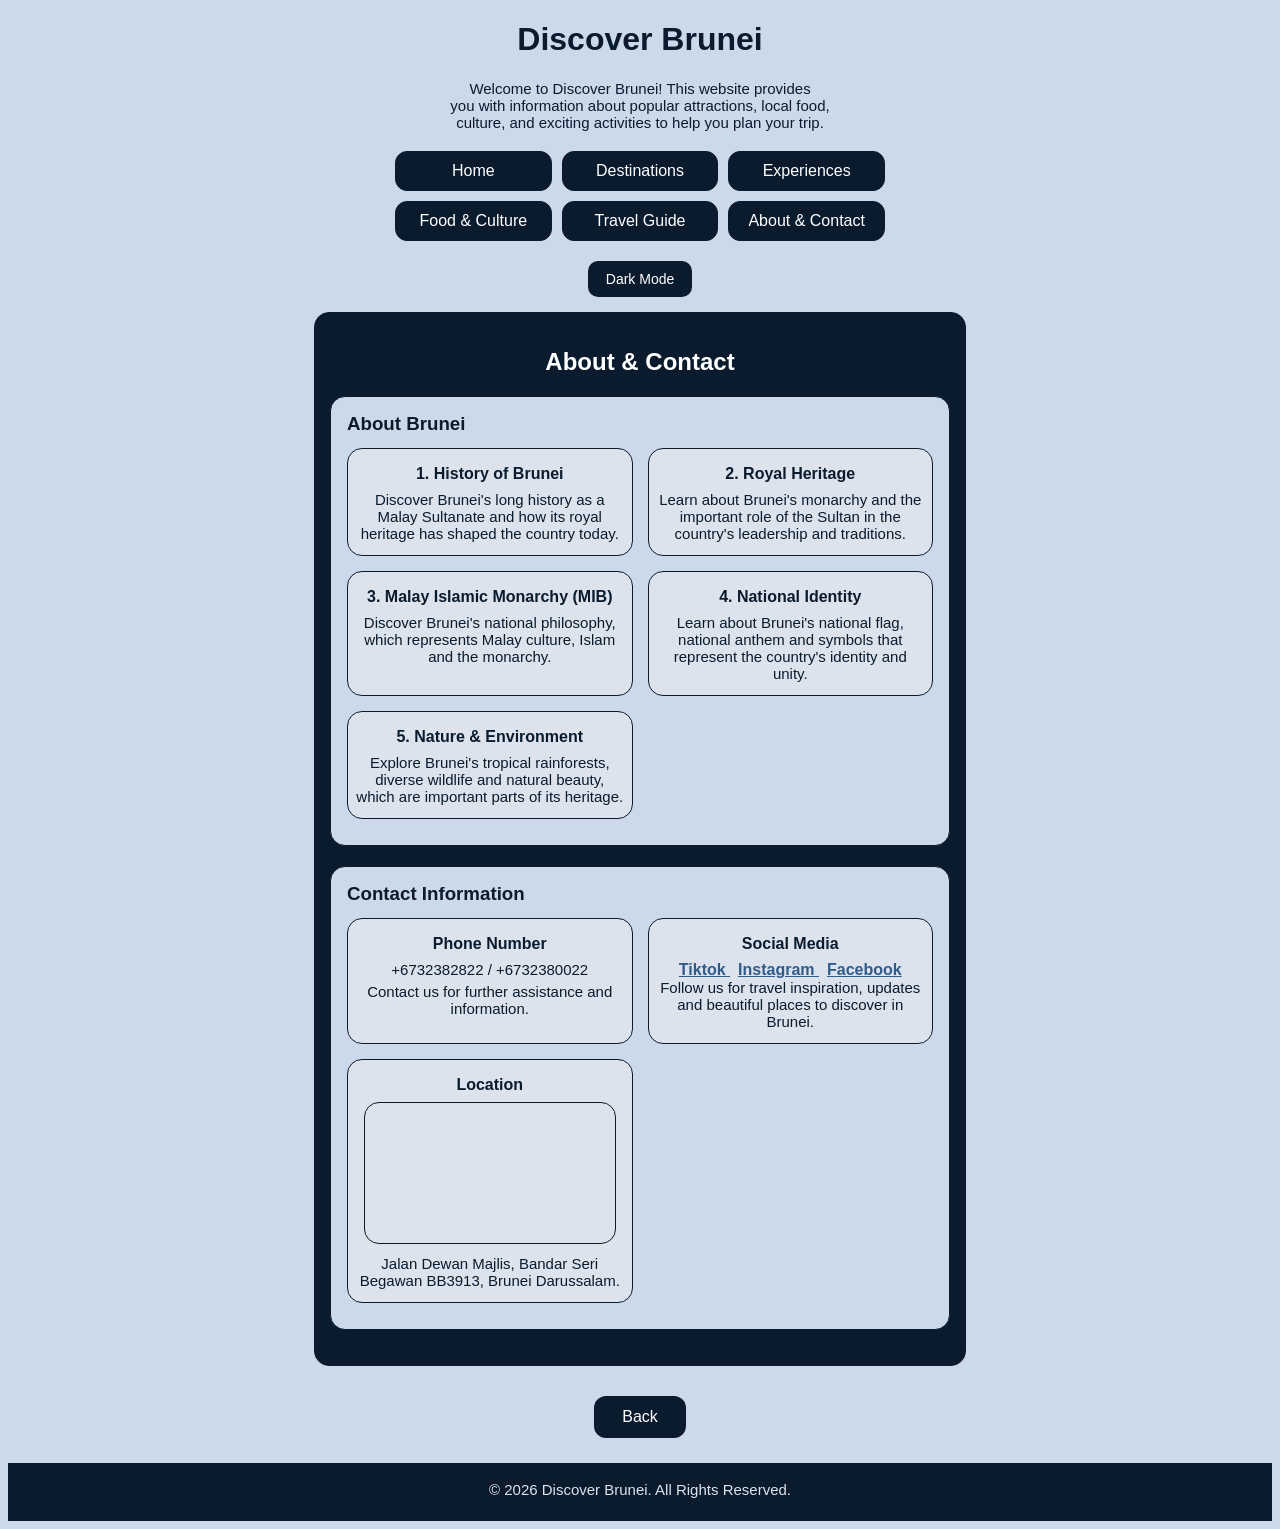
==== about&contact.html @ 8f4dcf85 "Update about&contact.html" ====
<!DOCTYPE html>
<html lang="en">
<head>
    <meta charset="UTF-8">
    <meta name="viewport" content="width=device-width, initial-scale=1.0">
    <link rel="stylesheet" href="style.css">
    <title>Discover Brunei</title>
</head>
<body>
    <header class="site-header">
        <h1>Discover Brunei</h1>
        <p>Welcome to Discover Brunei! This website provides<br>you with information about popular
        attractions, local food,<br>culture, and exciting activities to help you plan your trip.</p>
    </header>
    <nav class="navbar">
        <div class="navlinks">
        <a href="index.html">Home</a>
        <a href="destinations.html">Destinations</a>
        <a href="experiences.html">Experiences</a>
        <a href="food&culture.html">Food & Culture</a>
        <a href="travelguide.html">Travel Guide</a>
        <a href="about&contact.html">About & Contact</a>
        </div>
    </nav>
    <main>
        <section id="ac">
            <h2>About & Contact</h2>
            <div class="cover">
                <h3>About Brunei</h3>
                <div class="ac-container">
                    <div class="ac-box">
                        <h4>1. History of Brunei</h4>
                        <p>Discover Brunei's long history as a Malay Sultanate and
                            how its royal heritage has shaped the country today.</p>
                    </div>

                    <div class="ac-box">
                        <h4>2. Royal Heritage</h4>
                        <p>Learn about Brunei's monarchy and the important role of 
                            the Sultan in the country's leadership and traditions.</p>
                    </div>

                    <div class="ac-box">
                        <h4>3. Malay Islamic Monarchy (MIB)</h4>
                        <p>Discover Brunei's national philosophy, which represents Malay
                            culture, Islam and the monarchy.</p>
                    </div>

                    <div class="ac-box">
                        <h4>4. National Identity</h4>
                        <p>Learn about Brunei's national flag, national anthem and 
                            symbols that represent the country's identity and unity.</p>
                    </div>

                    <div class="ac-box">
                        <h4>5. Nature & Environment</h4>
                        <p>Explore Brunei's tropical rainforests, diverse wildlife and 
                            natural beauty, which are important parts of its heritage.</p>
                    </div>
                </div>
            </div>

            <div class="cover">
            <h3>Contact Information</h3>
                <div class="ac-container">
                    <div class="ac-box">
                        <h4>Phone Number</h4>
                        <p>+6732382822 / +6732380022</p>
                        <p>Contact us for further assistance and information.</p>
                    </div>

                    <div class="ac-box">
                        <h4>Social Media</h4>
                        <a href="https://www.tiktok.com/@bruneitourism?is_from_webapp=1&sender_device=pc">
                            Tiktok
                        </a>
                        <a href="https://www.instagram.com/info.bruneitourism?utm_source=ig_web_button_share_sheet&psln=ZDNlZDc0MzIxNw==" target="_blank">
                            Instagram
                        </a>
                        <a href="https://www.facebook.com/BruneiTourismOfficial/">
                            Facebook
                        </a>
                        <p>Follow us for travel inspiration, updates and beautiful places to discover in Brunei.</p>
                    </div>

                    <div class="ac-box">
                        <h4>Location</h4>
                        <iframe src="https://www.google.com/maps/embed?pb=!1m18!1m12!1m3!1d3975.1223662622187!2d114.94158282398391!3d4.91918730000001!2m3!1f0!2f0!3f0!3m2!1i1024!2i768!4f13.1!3m3!1m2!1s0x3222f51ebf1fda1f%3A0x340a37b8029f929d!2sMinistry%20of%20Primary%20Resources%20%26%20Tourism!5e0!3m2!1sen!2sbn!4v1793869012084!5m2!1sen!2sbn" 
                        width="600" height="450" allowfullscreen="" loading="lazy" referrerpolicy="strict-origin-when-cross-origin"></iframe>
                        <p>Jalan Dewan Majlis, Bandar Seri Begawan BB3913, Brunei Darussalam.</p>
                    </div>
                </div>
            </div>   
        </section>
    </main>

    <a href="travelguide.html" class="back-btn">Back</a>

                
    <footer>
        <p>&copy; 2026 Discover Brunei. All Rights Reserved.</p>
    </footer>

    <script src="script.js"></script>
</body>
</html>
---- style.css ----
body{
    font-family: arial, sans-serif;
    text-align: center;
    background: #cbd9eb;
    color: #0a1b2e;
}

section{
    margin: 0 auto 20px;
    border-radius: 15px;
    padding: 15px;
    background: #0a1b2e; 
    text-align: center;
    width: 620px;
    height: fit-content;
    border: 1px solid #0a1b2e;
    color: white;
}

.left{
    text-align: left;
}

.big{
    width: 560px;
    height: 290px;
}

.small, iframe{
    width: 250px;
    height: 140px;
}

.district-container, .place-container, .experience-container, .fc-container, .ac-container, .guide-container{
    display: grid;
    grid-template-columns: repeat(2, 1fr);
    gap: 15px;
    margin: 0 auto 10px;
    padding: 8px;
    
}

.ac-container a{
    color: #315b8a;
    font-weight: bold;
    text-decoration: underline;
    margin: 0 4px;
}

.ac-container a:hover{
    color: #0a1b2e;
}

.cover, .cover1{
    border: 1px solid #0a1b2e;
    padding: 8px;
    border-radius: 15px;
    margin: 0 auto 20px;
    background: #cbd9eb;
    color: #0a1b2e;
}

.fc-box, .experience-box, .place-box, .ac-box, .ac-box1, .guide-box{
    border: 1px solid #0a1b2e;
    padding: 8px;
    border-radius: 15px;
    color: #0a1b2e;
    background: #dce3ec;
}

.district-box{
    border: 1px solid #0a1b2e;
    margin: 0;
    padding: 8px;
    border-radius: 15px;
    color: #0a1b2e;
    background: #dce3ec;
}

.sens{
    border-radius: 15px;
    padding: 8px;
    border: 1px solid #0a1b2e;
    height: fit-content;
    background: #cbd9eb;
    color: #0a1b2e;

}

.navbar{
    margin: 20px auto;
    width: 490px;
}

.navlinks{
    display: grid;
    grid-template-columns: repeat(3, 1fr);
    gap: 10px;
}

.navlinks a{
    text-decoration: none;
    border: 1px solid #0a1b2e;
    border-radius: 12px;
    padding: 10px;
    text-align: center;
    background: #0a1b2e;
    color: white;
}

.navlinks a:hover{
    background: #294766;
}

h5{
    font-size: 16px;
    font-family: arial;
}

h3{
    font-family:'Gill Sans', 'Gill Sans MT', Calibri, 'Trebuchet MS', sans-serif;
    padding-left: 8px;
}

h3, h5{
    text-align: left;
    margin: 0 auto 5px;
    margin-top: 8px;
}

h4{
    text-align: center;
    margin: 8px;
}

p{
    margin: 0 auto 5px;
    font-size: 15px;
}

.next-btn, .back-btn{
    display: inline-block;
    background: #0a1b2e;
    color: white;
    padding: 12px 28px;
    border-radius: 12px;
    text-decoration: none;
    margin: 10px 0;
    margin-bottom: 25px;
}

.next-btn:hover, .back-btn:hover{
    background: #294766;
}

img, iframe{
    border: 1px solid #0a1b2e;
    border-radius: 15px;
    margin: 0 auto 7px;
}

footer{
    padding: 18px;
    color: #dce3ec;
    background: #0a1b2e;
}

.button-container{
    display: flex;
    justify-content: center;
    gap: 12px;
}

.theme-btn{
    background: #0a1b2e;
    color: white;
    border: none;
    padding: 10px 18px;
    border-radius: 10px;
    cursor: pointer;
    margin-bottom: 15px;
    font-size: 14px;

}

.theme-btn:hover{
    background: #294766;
}

/* DARK MODE COLOURS */

body.dark-mode{
    background: #0b1926;
    color: #eaf2f8;
}

body.dark-mode section{
    background: #172d40;
    color: white;
    border-color: #49677f;
}

body.dark-mode .cover,
body.dark-mode .cover1,
body.dark-mode .sens{
    background: #23445c;
    color: white;
    border-color: #49677f;
}

body.dark-mode .fc-box,
body.dark-mode .experience-box,
body.dark-mode .place-box,
body.dark-mode .ac-box,
body.dark-mode .ac-box1,
body.dark-mode .guide-box,
body.dark-mode .district-box{
    background: #315873;
    color: white;
    border-color: #58758C;
}

body.dark-mode .navlinks a{
    background: #23445c;
    color: white;
    border-color: #49677f;
}

body.dark-mode .navlinks a:hover{
    background: #315873;
}

body.dark-mode .ac-container a{
    color: #b8d5ea;
}

body.dark-mode .ac-container a:hover{
    color: white;
}

body.dark-mode img,
body.dark-mode iframe{
    border-color: #58758c;
}

body.dark-mode footer{
    background: #07121c;
    color: #eaf2f8;
}

/* DARK MODE BUTTONS */

body.dark-mode .theme-btn,
body.dark-mode .next-btn,
body.dark-mode .back-btn{
    background: #315873;
    color: white;
}

body.dark-mode .theme-btn:hover,
body.dark-mode .next-btn:hover,
body.dark-mode .back-btn:hover{
    background: #496f8a;
}

/* 2. IMAGE ENLARGEMENT / ZOOM */

main img{
    cursor: pointer;
    transition: transform 0.3s ease;
}

main img:hover{
    transform: scale(1.03);
}

.image-box{
    display: none;
    position: fixed;
    z-index: 1000;
    top: 0;
    left: 0;
    width: 100%;
    height: 100%;
    background: rgba(0, 0, 0, 0.85);
    justify-content: center;
    align-items: center;
}

.image-box.show{
    display: flex;
}

.enlarged-image{
    max-width: 90%;
    max-height: 85%;
    object-fit: contain;
    border-radius: 10px;
}

.close-btn{
    position: absolute;
    top: 20px;
    right: 30px;
    background: #cbd9eb;
    color: #0a1b2e;
    border: none;
    border-radius: 50%;
    font-size: 30px;
    width: 40px;
    height: 40px;
    cursor: pointer;
}

/* 3. BACK-TO-TOP BUTTON */

.top-btn{
    display: none;
    position: fixed;
    bottom: 25px;
    right: 25px;
    background: #0a1b2e;
    color: white;
    border: none;
    border-radius: 10px;
    padding: 12px 18px;
    font-size: 22px;
    font-family: Arial, sans-serif;
    cursor: pointer;
    z-index: 999;
}

.top-btn.show{
    display: block;
}

.top-btn:hover{
    background: #294766;
}

body.dark-mode .top-btn{
    background: #cbd9eb;
    color: #0a1b2e;
}

body.dark-mode .top-btn:hover{
    background: #dce3ec;
}
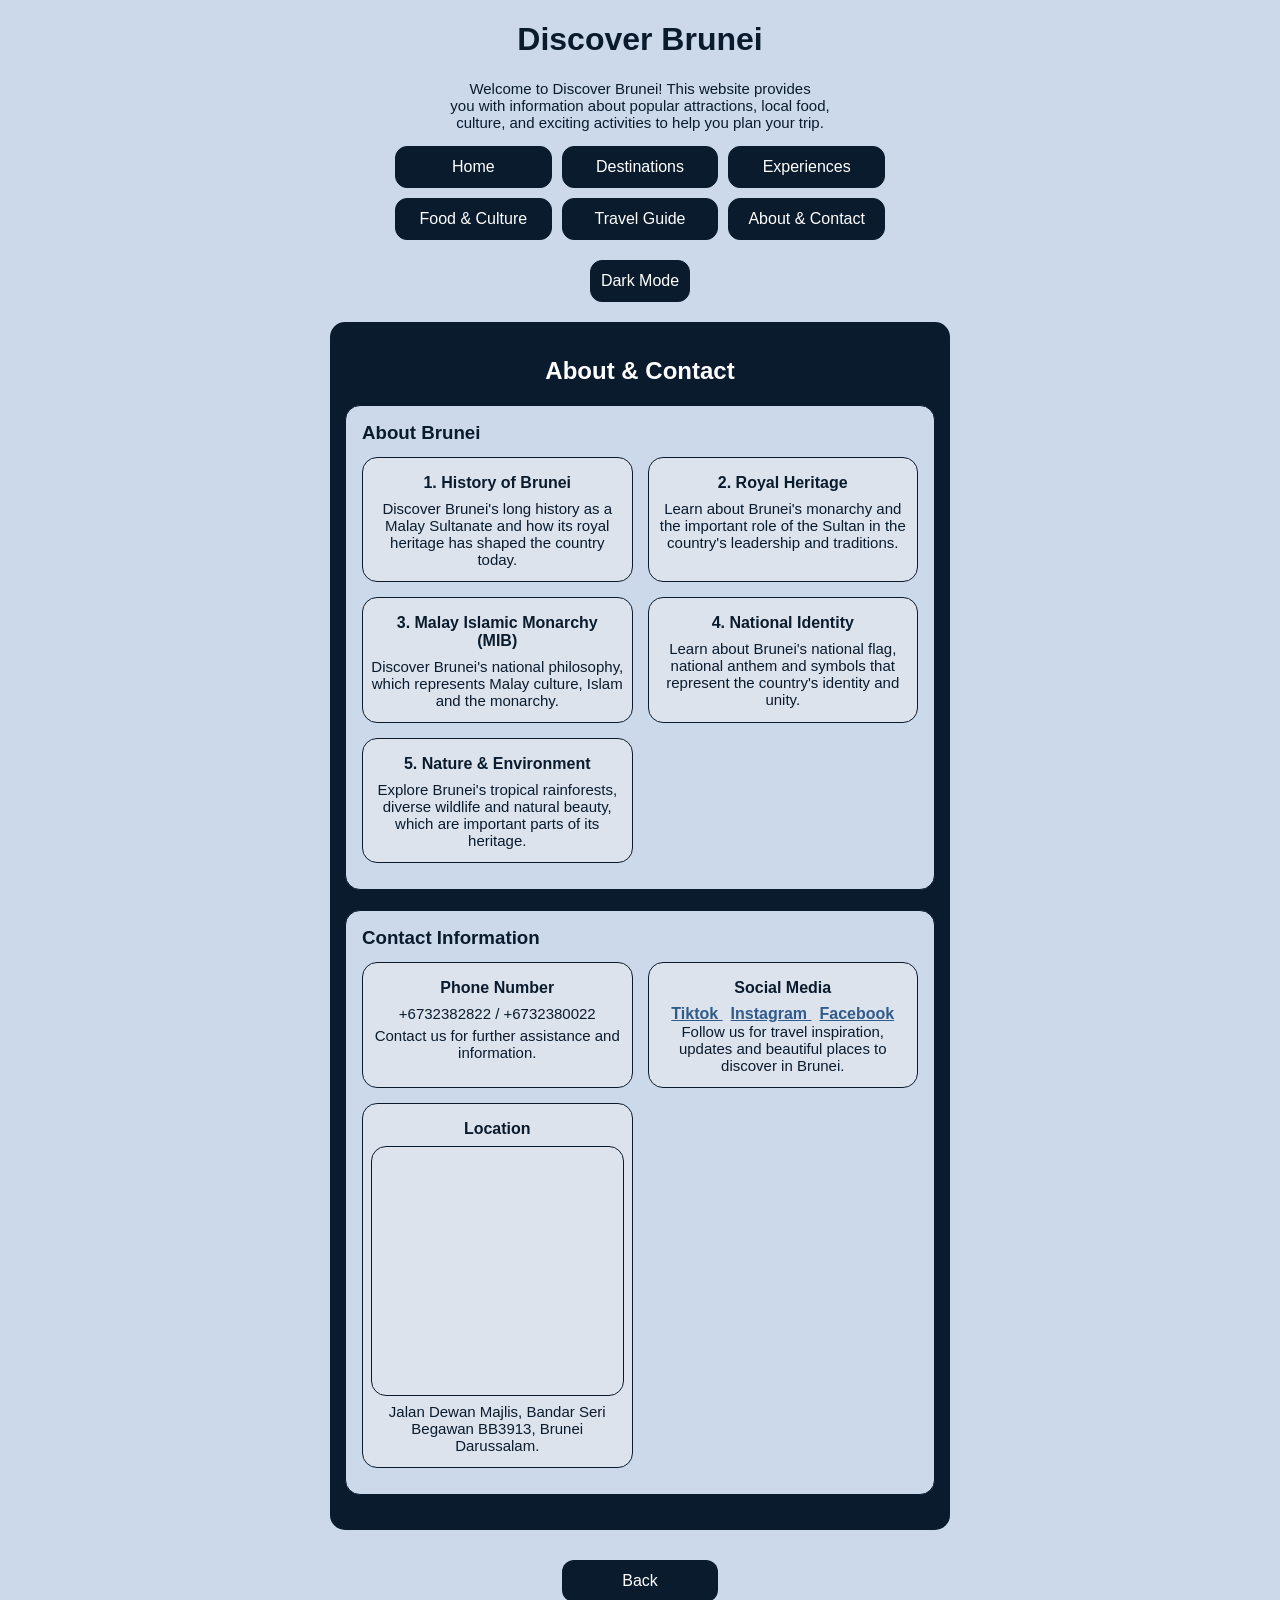
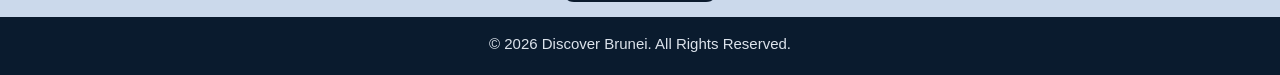
==== commit 8bd2b589: "Update about&contact.html" ====
--- a/about&contact.html
+++ b/about&contact.html
@@ -86,15 +86,15 @@
                     <div class="ac-box">
                         <h4>Location</h4>
                         <iframe src="https://www.google.com/maps/embed?pb=!1m18!1m12!1m3!1d3975.1223662622187!2d114.94158282398391!3d4.91918730000001!2m3!1f0!2f0!3f0!3m2!1i1024!2i768!4f13.1!3m3!1m2!1s0x3222f51ebf1fda1f%3A0x340a37b8029f929d!2sMinistry%20of%20Primary%20Resources%20%26%20Tourism!5e0!3m2!1sen!2sbn!4v1793869012084!5m2!1sen!2sbn" 
-                        width="600" height="450" allowfullscreen="" loading="lazy" referrerpolicy="strict-origin-when-cross-origin"></iframe>
+                        allowfullscreen loading="lazy" referrerpolicy="strict-origin-when-cross-origin"></iframe>
                         <p>Jalan Dewan Majlis, Bandar Seri Begawan BB3913, Brunei Darussalam.</p>
                     </div>
                 </div>
             </div>   
         </section>
+
+        <a href="travelguide.html" class="back-btn">Back</a>
     </main>
-
-    <a href="travelguide.html" class="back-btn">Back</a>
 
                 
     <footer>
--- a/style.css
+++ b/style.css
@@ -1,19 +1,32 @@
+html, body{
+    min-height: 100%;
+    margin: 0;
+}
+
 body{
-    font-family: arial, sans-serif;
+    font-family: Arial, Helvetica, sans-serif;
     text-align: center;
     background: #cbd9eb;
     color: #0a1b2e;
+    min-height: 100vh;
+    display: flex;
+    flex-direction: column;
+}
+
+main{
+    flex: 1 0 auto;
 }
 
 section{
-    margin: 0 auto 20px;
+    margin: 10px auto 20px;
     border-radius: 15px;
     padding: 15px;
-    background: #0a1b2e; 
+    background: #0a1b2e;
     text-align: center;
     width: 620px;
     height: fit-content;
-    border: 1px solid #0a1b2e;
+    box-sizing: border-box;
+    border: 1px sloid #0a1b2e;
     color: white;
 }
 
@@ -26,18 +39,26 @@
     height: 290px;
 }
 
-.small, iframe{
+.small{
     width: 250px;
     height: 140px;
 }
 
+.ac-box iframe{
+    width: 100%;
+    height: 250px;
+    display: block;
+    margin: 0 auto 7px;
+    box-sizing: border-box;
+}
+
 .district-container, .place-container, .experience-container, .fc-container, .ac-container, .guide-container{
     display: grid;
-    grid-template-columns: repeat(2, 1fr);
+    grid-template-columns: repeat(2, minmax(0, 1fr));
     gap: 15px;
     margin: 0 auto 10px;
     padding: 8px;
-    
+    box-sizing: border-box;
 }
 
 .ac-container a{
@@ -84,11 +105,12 @@
     height: fit-content;
     background: #cbd9eb;
     color: #0a1b2e;
-
-}
+}
+
+/* NAVIGATION */
 
 .navbar{
-    margin: 20px auto;
+    margin: 10px auto;
     width: 490px;
 }
 
@@ -99,10 +121,15 @@
 }
 
 .navlinks a{
+    display: flex;
+    align-items: center;
+    justify-content: center;
     text-decoration: none;
     border: 1px solid #0a1b2e;
     border-radius: 12px;
     padding: 10px;
+    height: 42px;
+    box-sizing: border-box;
     text-align: center;
     background: #0a1b2e;
     color: white;
@@ -111,6 +138,8 @@
 .navlinks a:hover{
     background: #294766;
 }
+
+/* HEADINGS AND TEXT */
 
 h5{
     font-size: 16px;
@@ -118,7 +147,7 @@
 }
 
 h3{
-    font-family:'Gill Sans', 'Gill Sans MT', Calibri, 'Trebuchet MS', sans-serif;
+    font-family: 'Gill Sans', 'Gill Sans MT', Calibri, 'Trebuchet MS', sans-serif;
     padding-left: 8px;
 }
 
@@ -138,21 +167,48 @@
     font-size: 15px;
 }
 
+/* NEXT AND BACK BUTTONS */
+
 .next-btn, .back-btn{
-    display: inline-block;
+    display: inline-flex;
+    align-items: center;
+    justify-content: center;
     background: #0a1b2e;
     color: white;
-    padding: 12px 28px;
+    width: calc((490px - 20px) / 3);
+    height: 42px;
+    box-sizing: border-box;
+    padding: 10px;
     border-radius: 12px;
     text-decoration: none;
-    margin: 10px 0;
-    margin-bottom: 25px;
+    text-align: center;
+    margin: 10px 0 15px;
 }
 
 .next-btn:hover, .back-btn:hover{
     background: #294766;
 }
 
+/* DARK AND LIGHT MODE BUTTON */
+
+.theme-btn{
+    display: inline-block;
+    align-self: center;
+    width: fit-content;
+    height: 42px;
+    box-sizing: border-box;
+    background: #0a1b2e;
+    color: white;
+    border: 1px solid #0a1b2e;
+    padding: 10px;
+    border-radius: 12px;
+    cursor: pointer;
+    margin: 10px auto;
+    font-size: 16px;
+}
+
+/* IMAGES */
+
 img, iframe{
     border: 1px solid #0a1b2e;
     border-radius: 15px;
@@ -160,31 +216,21 @@
 }
 
 footer{
+    box-sizing: border-box;
+    width: 100%;
     padding: 18px;
+    margin: 0;
     color: #dce3ec;
     background: #0a1b2e;
 }
+
+/* BUTTON CONTAINER */
 
 .button-container{
     display: flex;
     justify-content: center;
     gap: 12px;
-}
-
-.theme-btn{
-    background: #0a1b2e;
-    color: white;
-    border: none;
-    padding: 10px 18px;
-    border-radius: 10px;
-    cursor: pointer;
-    margin-bottom: 15px;
-    font-size: 14px;
-
-}
-
-.theme-btn:hover{
-    background: #294766;
+    margin: 10px auto 30px;
 }
 
 /* DARK MODE COLOURS */
@@ -244,20 +290,24 @@
 }
 
 body.dark-mode footer{
-    background: #07121c;
+    background: #23445c;
     color: #eaf2f8;
 }
 
 /* DARK MODE BUTTONS */
 
-body.dark-mode .theme-btn,
+body.dark-mode .theme-btn{
+    background: #23445c;
+    color: white;
+    border: 1px solid #49677f;
+}
+
 body.dark-mode .next-btn,
 body.dark-mode .back-btn{
     background: #315873;
     color: white;
 }
 
-body.dark-mode .theme-btn:hover,
 body.dark-mode .next-btn:hover,
 body.dark-mode .back-btn:hover{
     background: #496f8a;
@@ -291,25 +341,38 @@
     display: flex;
 }
 
+/* IMAGE WRAPPER AND CLOSE BUTTON */
+.image-wrapper{
+    position: relative;
+    display: inline-block;
+    width: 90%;
+    max-width: 90%;
+    max-height: 90vh;
+}
+
 .enlarged-image{
-    max-width: 90%;
-    max-height: 85%;
+    display: block;
+    width: 100%;
+    max-width: 100%;
+    max-height: 85vh;
+    height: auto;
     object-fit: contain;
-    border-radius: 10px;
+    margin: 0;
 }
 
 .close-btn{
     position: absolute;
-    top: 20px;
-    right: 30px;
+    top: 8px;
+    right: 8px;
     background: #cbd9eb;
     color: #0a1b2e;
     border: none;
     border-radius: 50%;
-    font-size: 30px;
+    font-size: 25px;
     width: 40px;
     height: 40px;
     cursor: pointer;
+    z-index: 1001;
 }
 
 /* 3. BACK-TO-TOP BUTTON */
@@ -323,7 +386,10 @@
     color: white;
     border: none;
     border-radius: 10px;
-    padding: 12px 18px;
+    width: 55px;
+    height: 85px;
+    box-sizing: border-box;
+    padding: 5px 15px;
     font-size: 22px;
     font-family: Arial, sans-serif;
     cursor: pointer;
@@ -345,4 +411,112 @@
 
 body.dark-mode .top-btn:hover{
     background: #dce3ec;
-}+}
+
+/* MOBILE VIEW */
+
+@media screen and (max-width: 600px){
+
+    body{
+        width: 100%;
+        min-width: 700px;
+        zoom: 0.60;
+    }
+
+    section{
+        width: 620px;
+    }
+
+    .navbar{
+        width: 490px;
+    }
+
+    .navlinks{
+        grid-template-columns: repeat(3, 1fr);
+        gap: 10px;
+    }
+
+    .navlinks a{
+        height: 50px;
+        font-size: 17px;
+        padding: 14px 8px;
+    }
+
+    .theme-btn{
+        width: 560px;
+        height: 50px;
+        box-sizing: border-box;
+        padding: 12px;
+        font-size: 16px;
+    }
+
+    .next-btn, .back-btn{
+        height: 50px;
+        width: calc((490px - 20px) / 3);
+    }
+
+    /* BACK-TO-TOP BUTTON - MOBILE */
+
+    .top-btn{
+        font-size: 28px;
+        width: 75px;
+        height: 90px;
+        box-sizing: border-box;
+        padding: 5px 15px;
+        right: 15px;
+        bottom: 15px;
+    }
+
+    /* IMAGE CLOSE BUTTON - MOBILE */
+
+    .image-wrapper{
+        position: relative;
+        display: block;
+        width: 90vw;
+        max-width: 90vw;
+        max-height: 85vh;
+    }
+
+    .enlarged-image{
+        display: block;
+        width: 100%;
+        max-width: 100%;
+        max-height: 85vh;
+        height: auto;
+        object-fit: contain;
+        margin: 0;
+    }
+
+    .close-btn{
+        position: absolute;
+        top: 8px;
+        right: 8px;
+        z-index: 1001;
+    }
+
+    footer{
+        box-sizing: border-box;
+        width: 100%;
+        padding: 25px 15px;
+        margin: 0;
+        font-size: 15px;
+    }
+
+    h3{
+        font-family: Arial;
+    }
+
+    p{
+        font-size: 16px;
+    }
+}
+
+@media (hover: hover) and (pointer: fine){
+    .theme-btn:hover{
+        background: #294766;
+    }
+
+    body.dark-mode .theme-btn:hover{
+        background: #315873;
+    }
+}
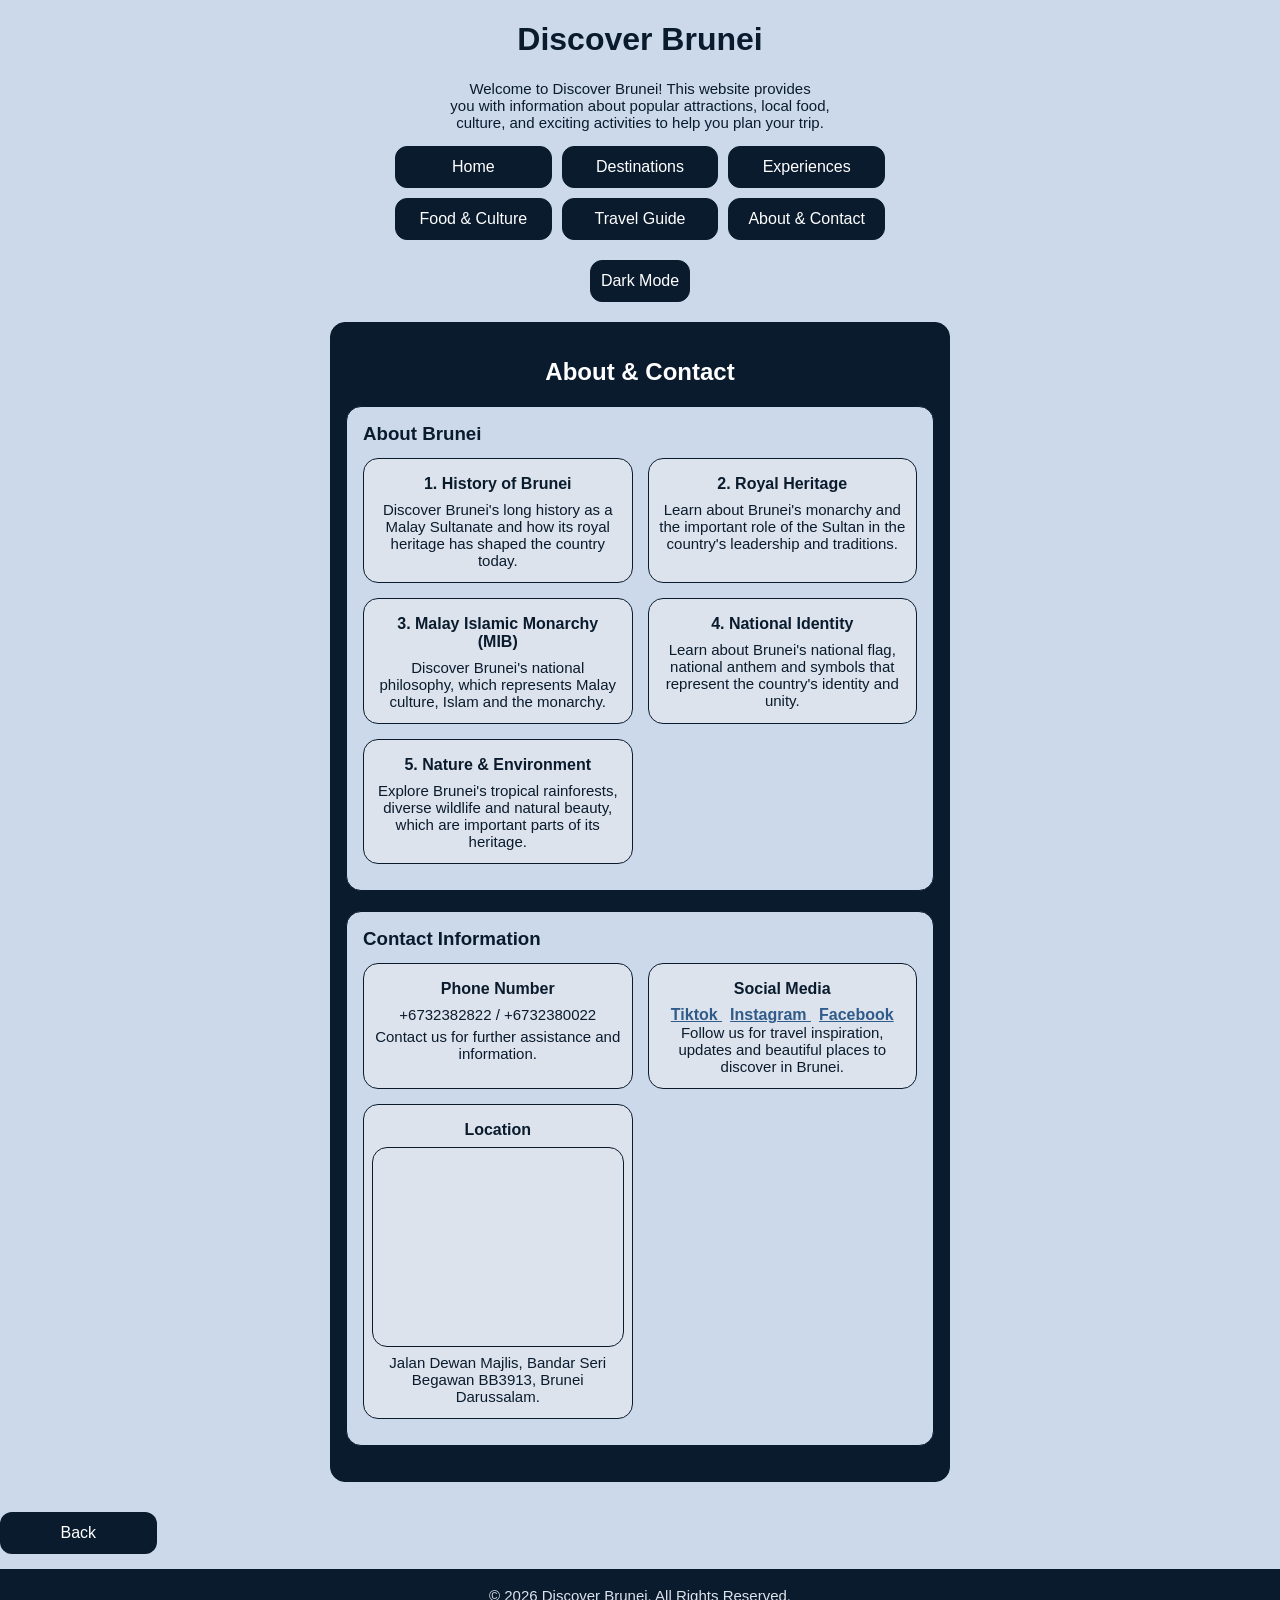
==== commit c498438e: "Update about&contact.html" ====
--- a/about&contact.html
+++ b/about&contact.html
@@ -85,16 +85,19 @@
 
                     <div class="ac-box">
                         <h4>Location</h4>
-                        <iframe src="https://www.google.com/maps/embed?pb=!1m18!1m12!1m3!1d3975.1223662622187!2d114.94158282398391!3d4.91918730000001!2m3!1f0!2f0!3f0!3m2!1i1024!2i768!4f13.1!3m3!1m2!1s0x3222f51ebf1fda1f%3A0x340a37b8029f929d!2sMinistry%20of%20Primary%20Resources%20%26%20Tourism!5e0!3m2!1sen!2sbn!4v1793869012084!5m2!1sen!2sbn" 
-                        allowfullscreen loading="lazy" referrerpolicy="strict-origin-when-cross-origin"></iframe>
+                        <iframe src="https://www.google.com/maps/embed?pb=!1m18!1m12!1m3!1d3975.1223662622187!2d114.
+                        94158282398391!3d4.91918730000001!2m3!1f0!2f0!3f0!3m2!1i1024!2i768!4f13.1!3m3!1m2!1s0x3222f5
+                        1ebf1fda1f%3A0x340a37b8029f929d!2sMinistry%20of%20Primary%20Resources%20%26%20Tourism!5e0!3m
+                        2!1sen!2sbn!4v1793869012084!5m2!1sen!2sbn" 
+                        width="600" height="450" allowfullscreen="" loading="lazy" referrerpolicy="strict-origin-when-cross-origin"></iframe>
                         <p>Jalan Dewan Majlis, Bandar Seri Begawan BB3913, Brunei Darussalam.</p>
                     </div>
                 </div>
             </div>   
         </section>
+    </main>
 
-        <a href="travelguide.html" class="back-btn">Back</a>
-    </main>
+    <a href="travelguide.html" class="back-btn">Back</a>
 
                 
     <footer>
--- a/style.css
+++ b/style.css
@@ -4,7 +4,7 @@
 }
 
 body{
-    font-family: Arial, Helvetica, sans-serif;
+    font-family: arial, sans-serif;
     text-align: center;
     background: #cbd9eb;
     color: #0a1b2e;
@@ -26,7 +26,7 @@
     width: 620px;
     height: fit-content;
     box-sizing: border-box;
-    border: 1px sloid #0a1b2e;
+    border: 1px solid #0a1b2e;
     color: white;
 }
 
@@ -46,7 +46,7 @@
 
 .ac-box iframe{
     width: 100%;
-    height: 250px;
+    height: 200px;
     display: block;
     margin: 0 auto 7px;
     box-sizing: border-box;
@@ -205,6 +205,10 @@
     cursor: pointer;
     margin: 10px auto;
     font-size: 16px;
+}
+
+.theme-btn:hover{
+    background: #294766;
 }
 
 /* IMAGES */
@@ -300,6 +304,10 @@
     background: #23445c;
     color: white;
     border: 1px solid #49677f;
+}
+
+body.dark-mode .theme-btn:hover{
+    background: #315873;
 }
 
 body.dark-mode .next-btn,
@@ -471,17 +479,18 @@
 
     .image-wrapper{
         position: relative;
-        display: block;
-        width: 90vw;
+        display: inline-block;
+        width: fit-content;
+        height: fit-content;
         max-width: 90vw;
         max-height: 85vh;
     }
 
     .enlarged-image{
         display: block;
-        width: 100%;
-        max-width: 100%;
+        max-width: 90vw;
         max-height: 85vh;
+        width: auto;
         height: auto;
         object-fit: contain;
         margin: 0;
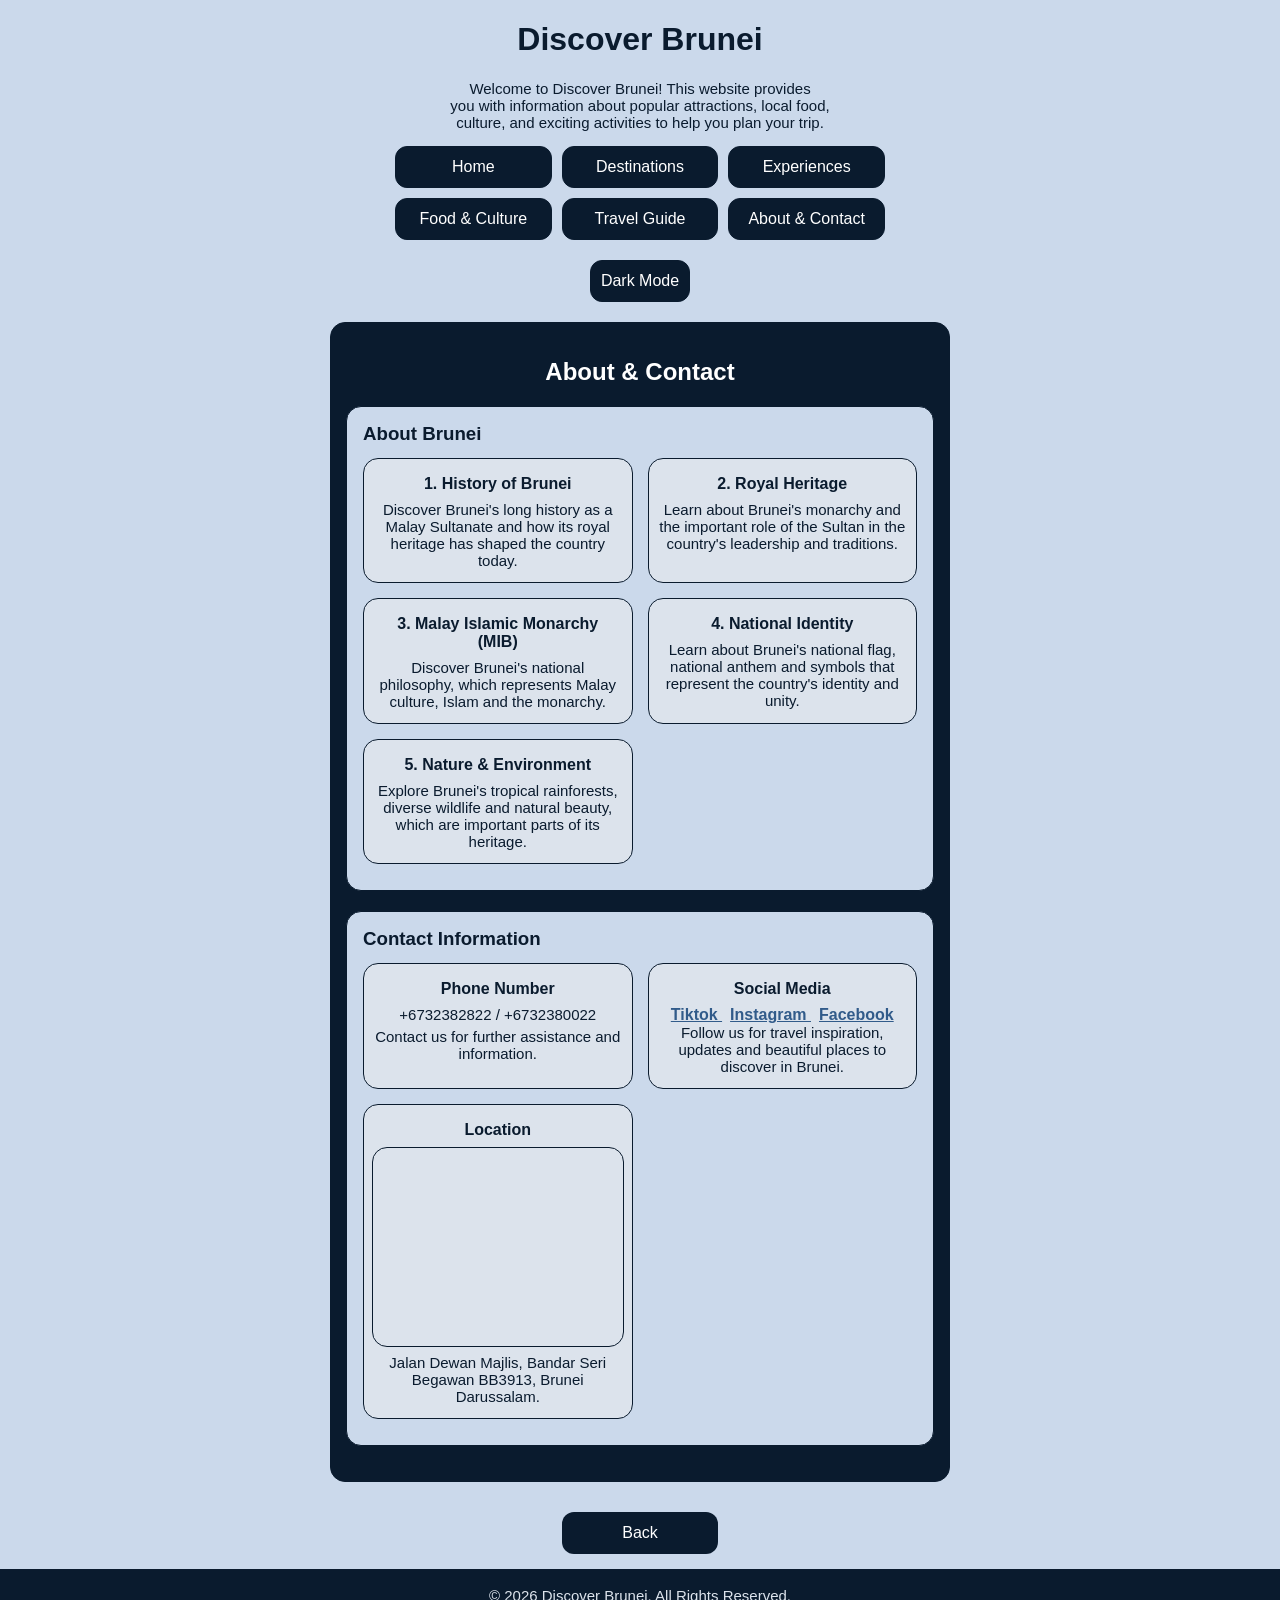
==== commit 0d424785: "Update about&contact.html" ====
--- a/about&contact.html
+++ b/about&contact.html
@@ -85,11 +85,8 @@
 
                     <div class="ac-box">
                         <h4>Location</h4>
-                        <iframe src="https://www.google.com/maps/embed?pb=!1m18!1m12!1m3!1d3975.1223662622187!2d114.
-                        94158282398391!3d4.91918730000001!2m3!1f0!2f0!3f0!3m2!1i1024!2i768!4f13.1!3m3!1m2!1s0x3222f5
-                        1ebf1fda1f%3A0x340a37b8029f929d!2sMinistry%20of%20Primary%20Resources%20%26%20Tourism!5e0!3m
-                        2!1sen!2sbn!4v1793869012084!5m2!1sen!2sbn" 
-                        width="600" height="450" allowfullscreen="" loading="lazy" referrerpolicy="strict-origin-when-cross-origin"></iframe>
+                        <iframe src="https://www.google.com/maps/embed?pb=!1m18!1m12!1m3!1d3975.1223662622187!2d114.94158282398391!3d4.91918730000001!2m3!1f0!2f0!3f0!3m2!1i1024!2i768!4f13.1!3m3!1m2!1s0x3222f51ebf1fda1f%3A0x340a37b8029f929d!2sMinistry%20of%20Primary%20Resources%20%26%20Tourism!5e0!3m2!1sen!2sbn!4v1793869012084!5m2!1sen!2sbn" 
+                        allowfullscreen="" loading="lazy" referrerpolicy="strict-origin-when-cross-origin"></iframe>
                         <p>Jalan Dewan Majlis, Bandar Seri Begawan BB3913, Brunei Darussalam.</p>
                     </div>
                 </div>
--- a/style.css
+++ b/style.css
@@ -185,6 +185,11 @@
     margin: 10px 0 15px;
 }
 
+.back-btn{
+    align-self: center;
+
+}
+
 .next-btn:hover, .back-btn:hover{
     background: #294766;
 }
@@ -205,10 +210,6 @@
     cursor: pointer;
     margin: 10px auto;
     font-size: 16px;
-}
-
-.theme-btn:hover{
-    background: #294766;
 }
 
 /* IMAGES */
@@ -304,10 +305,6 @@
     background: #23445c;
     color: white;
     border: 1px solid #49677f;
-}
-
-body.dark-mode .theme-btn:hover{
-    background: #315873;
 }
 
 body.dark-mode .next-btn,
@@ -428,7 +425,7 @@
     body{
         width: 100%;
         min-width: 700px;
-        zoom: 0.60;
+        zoom: 1;
     }
 
     section{
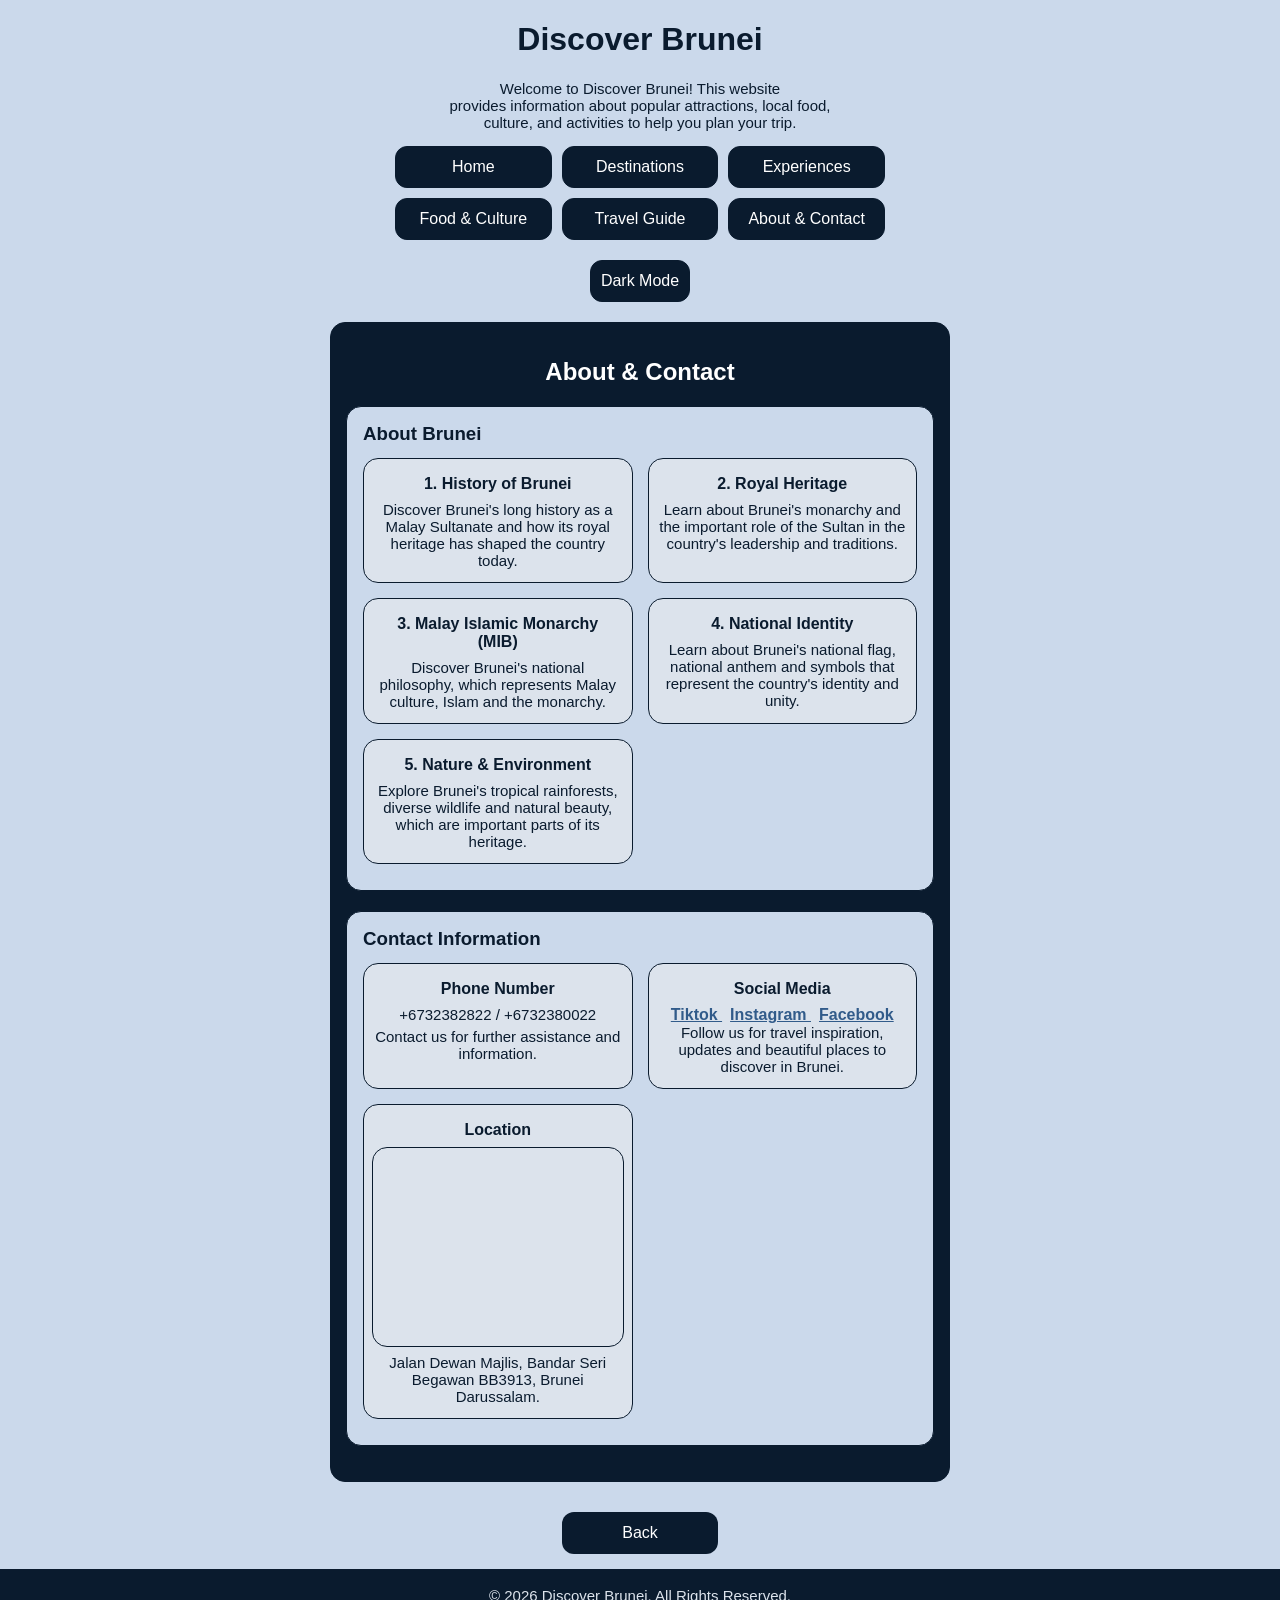
==== commit e3e9bf5e: "Update about&contact.html" ====
--- a/about&contact.html
+++ b/about&contact.html
@@ -9,8 +9,9 @@
 <body>
     <header class="site-header">
         <h1>Discover Brunei</h1>
-        <p>Welcome to Discover Brunei! This website provides<br>you with information about popular
-        attractions, local food,<br>culture, and exciting activities to help you plan your trip.</p>
+        <p>Welcome to Discover Brunei! This website<br>
+            provides information about popular attractions, local food,<br>
+            culture, and activities to help you plan your trip.</p>
     </header>
     <nav class="navbar">
         <div class="navlinks">
--- a/style.css
+++ b/style.css
@@ -187,7 +187,6 @@
 
 .back-btn{
     align-self: center;
-
 }
 
 .next-btn:hover, .back-btn:hover{
@@ -425,7 +424,6 @@
     body{
         width: 100%;
         min-width: 700px;
-        zoom: 1;
     }
 
     section{
@@ -456,48 +454,20 @@
     }
 
     .next-btn, .back-btn{
-        height: 50px;
+        height: 55px;
         width: calc((490px - 20px) / 3);
     }
 
     /* BACK-TO-TOP BUTTON - MOBILE */
 
     .top-btn{
-        font-size: 28px;
-        width: 75px;
-        height: 90px;
+        font-size: 32px;
+        width: 90px;
+        height: 105px;
         box-sizing: border-box;
         padding: 5px 15px;
         right: 15px;
         bottom: 15px;
-    }
-
-    /* IMAGE CLOSE BUTTON - MOBILE */
-
-    .image-wrapper{
-        position: relative;
-        display: inline-block;
-        width: fit-content;
-        height: fit-content;
-        max-width: 90vw;
-        max-height: 85vh;
-    }
-
-    .enlarged-image{
-        display: block;
-        max-width: 90vw;
-        max-height: 85vh;
-        width: auto;
-        height: auto;
-        object-fit: contain;
-        margin: 0;
-    }
-
-    .close-btn{
-        position: absolute;
-        top: 8px;
-        right: 8px;
-        z-index: 1001;
     }
 
     footer{
@@ -513,7 +483,7 @@
     }
 
     p{
-        font-size: 16px;
+        font-size: 14px;
     }
 }
 
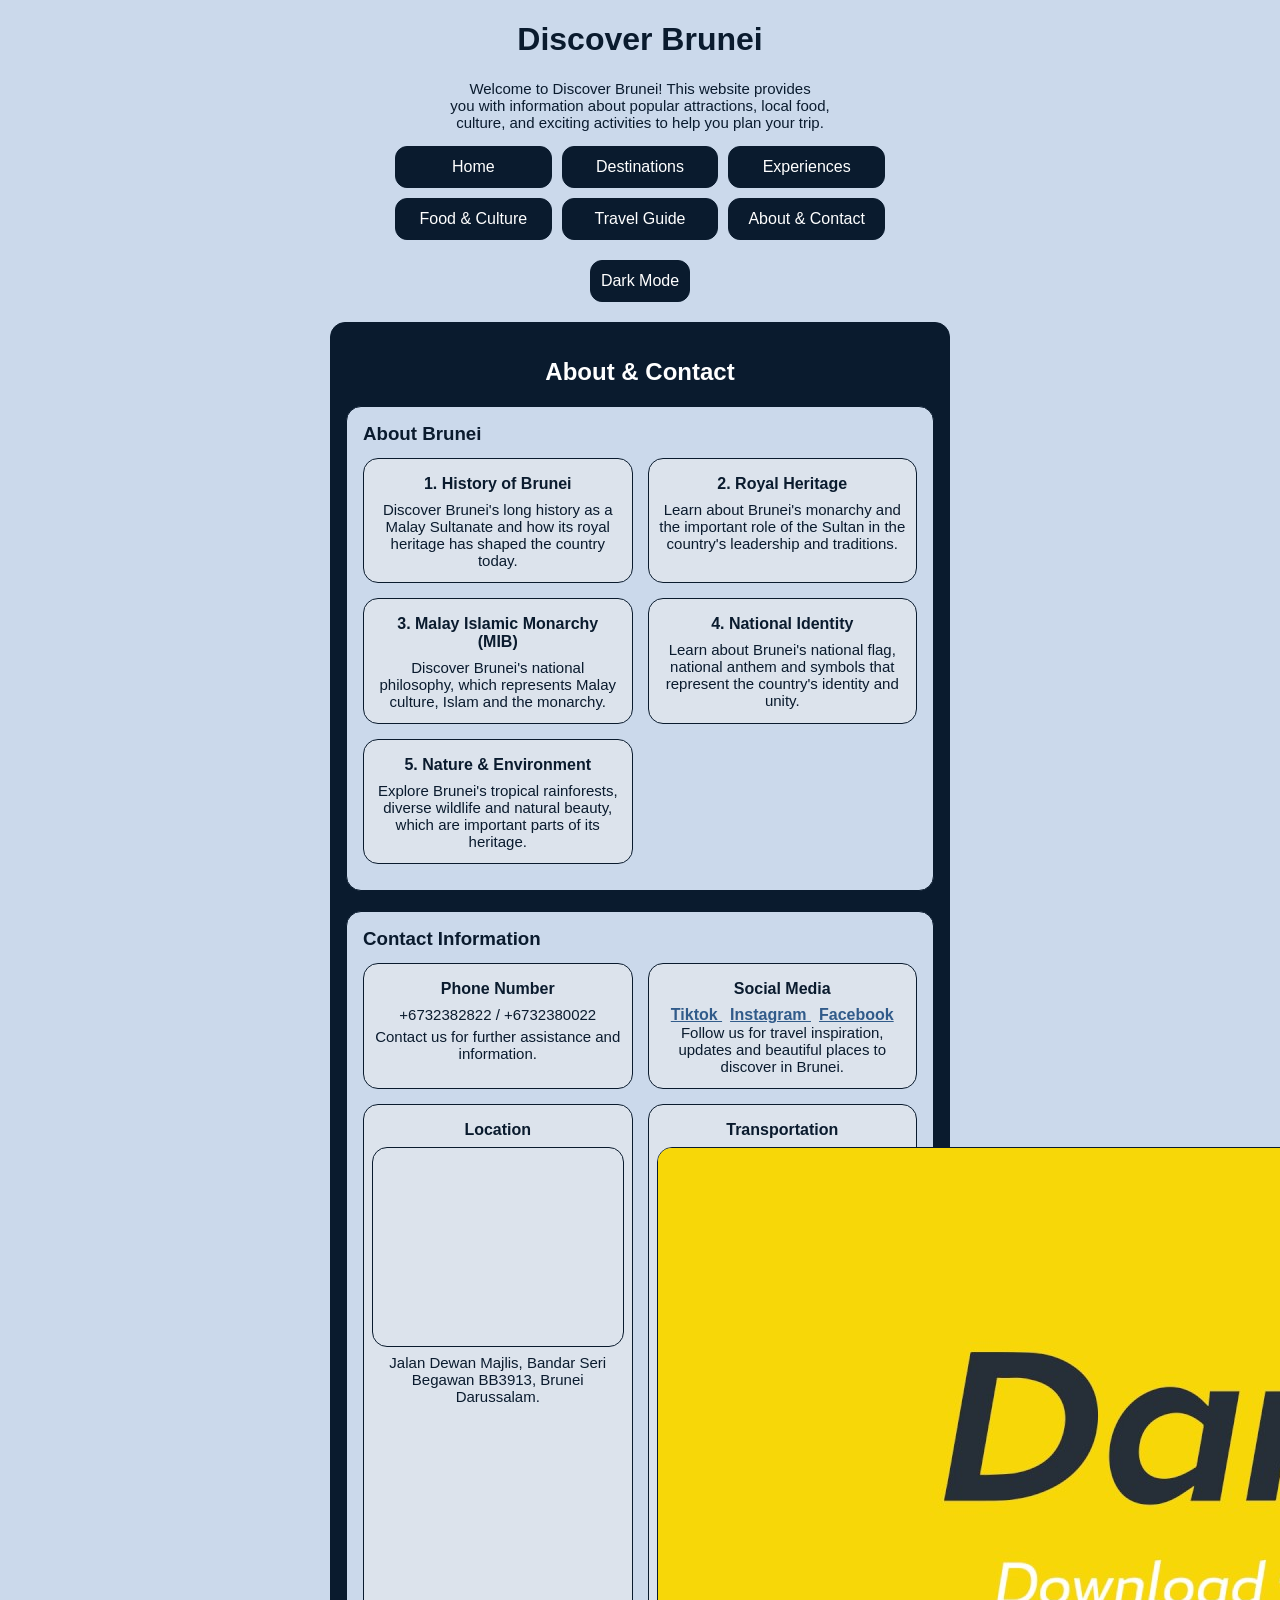
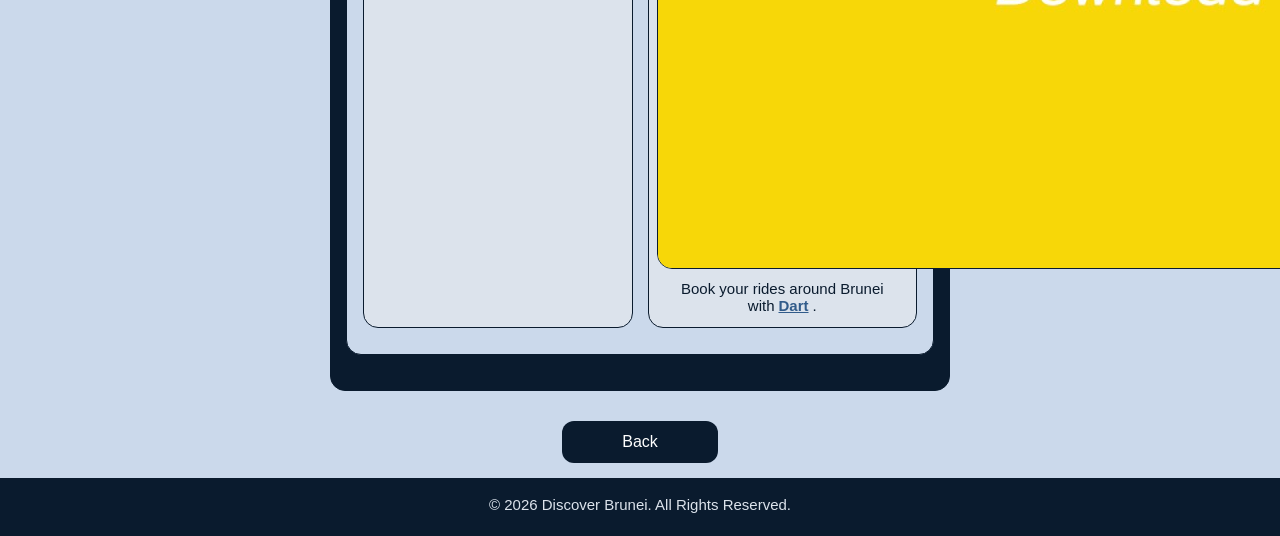
==== commit 7fc0eb04: "Update about&contact.html" ====
--- a/about&contact.html
+++ b/about&contact.html
@@ -9,9 +9,8 @@
 <body>
     <header class="site-header">
         <h1>Discover Brunei</h1>
-        <p>Welcome to Discover Brunei! This website<br>
-            provides information about popular attractions, local food,<br>
-            culture, and activities to help you plan your trip.</p>
+        <p>Welcome to Discover Brunei! This website provides<br>you with information about popular
+        attractions, local food,<br>culture, and exciting activities to help you plan your trip.</p>
     </header>
     <nav class="navbar">
         <div class="navlinks">
@@ -90,6 +89,12 @@
                         allowfullscreen="" loading="lazy" referrerpolicy="strict-origin-when-cross-origin"></iframe>
                         <p>Jalan Dewan Majlis, Bandar Seri Begawan BB3913, Brunei Darussalam.</p>
                     </div>
+
+                    <div class="ac-box">
+                        <h4>Transportation</h4>
+                        <img src="dart.jpg" alt="Dart" class="dartbrunei">
+                        <p>Book your rides around Brunei with<a href="https://www.dartbrunei.com/">Dart</a>.</p>
+                    </div>
                 </div>
             </div>   
         </section>
--- a/style.css
+++ b/style.css
@@ -1,4 +1,4 @@
-html, body{
+ html, body{
     min-height: 100%;
     margin: 0;
 }
